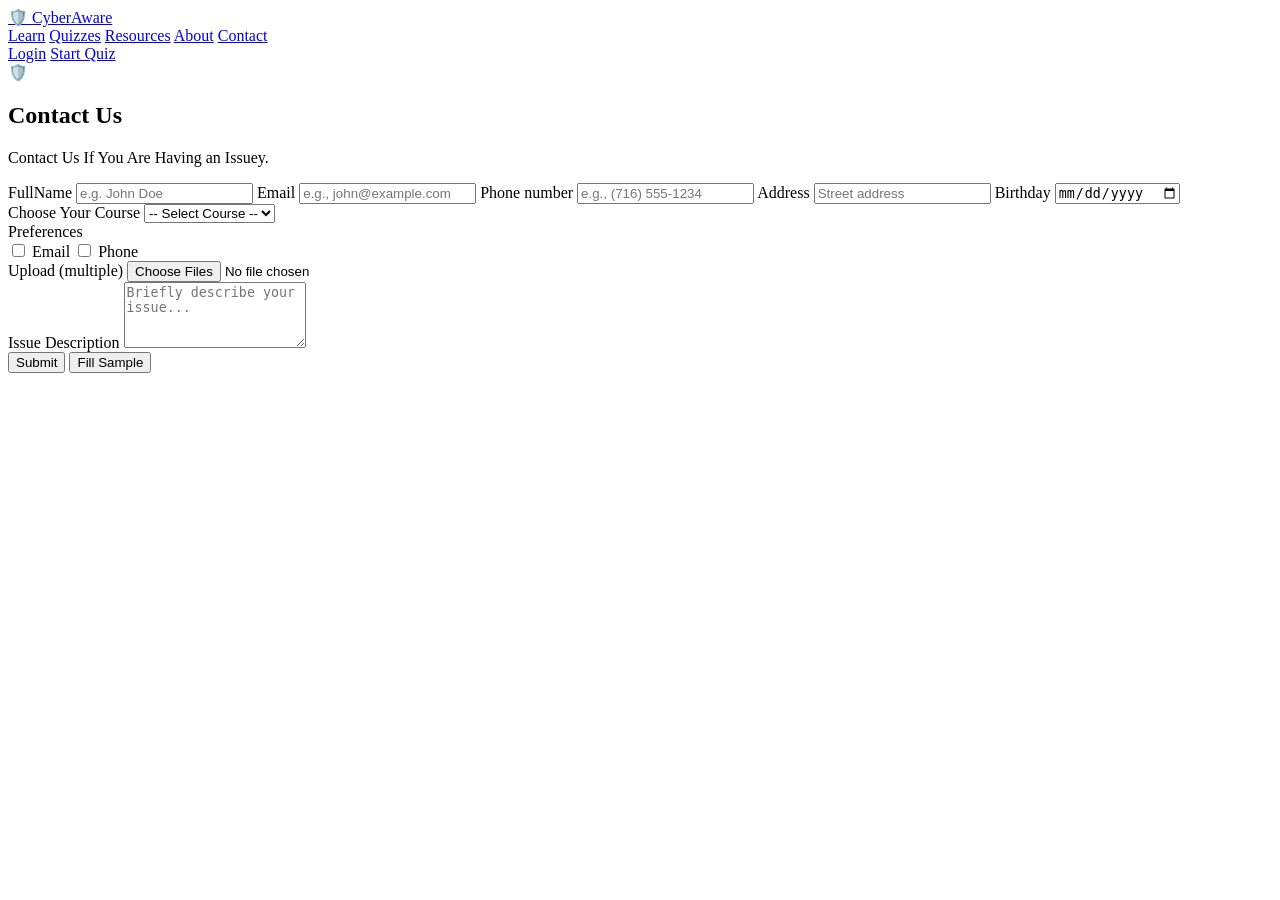
==== contact.html @ fbc47a52 "contact.html file modified and new path of stylesheet CSS/signUpStyle.css added for semester project" ====
<!DOCTYPE html>
<html lang="en">

<head>
    <meta charset="utf-8" />
    <meta name="viewport" content="width=device-width, initial-scale=1" />
    <title>Contact</title>
  <link rel="stylesheet" href="CSS/signUpStyle.css" />
</head>

<body>

    <!-- Top Navigation -->
    <header class="topbar">
        <div class="container topbar__inner">

            <a class="brand" href="index.html">
                <span class="brand__icon" aria-hidden="true">🛡️</span>
                <span class="brand__name">CyberAware</span>
            </a>


            <nav class="navlinks" aria-label="Primary navigation">
                <a href="learn.html">Learn</a>
                <a href="quizzes.html">Quizzes</a>
                <a href="resources.html">Resources</a>
                <a href="about.html">About</a>
                <a href="contact.html">Contact</a>
            </nav>

            <div class="topbar__actions">
                <a class="btn btn--ghost" href="logInPage.html">Login</a>
                <a class="btn btn--primary" href="startQuiz.html">Start Quiz</a>
            </div>

        </div>
    </header>
    <main class="auth">
        <section class="auth__card" aria-labelledby="contactTitle">
            <header class="auth__head">
                <div class="auth__brand" aria-hidden="true">🛡️</div>
                <div>
                    <h1 id="contactTitle" class="auth__title">Contact Us</h1>
                    <p class="auth__subtitle">Contact Us If You Are Having an Issuey.</p>
                </div>
            </header>

            <form class="form" id="contactForm" enctype="multipart/form-data" autocomplete="on" novalidate>

                <div class="grid">
                    <label class="field">
                        <span class="field__label"> FullName</span>
                        <input id="fullName" class="field__input" type="text" name="fullName"
                            placeholder="e.g. John Doe" required />
                    </label>
                    <label class="field">
                        <span class="field__label">Email</span>
                        <input id="email" class="field__input" type="email" name="email"
                            placeholder="e.g., john@example.com" required />
                    </label>
                    <label class="field">
                        <span class="field__label">Phone number</span>
                        <input id="phone" class="field__input" type="text" name="phone"
                            placeholder="e.g., (716) 555-1234" required />
                    </label>
                    <label class="field">
                        <span class="field__label">Address</span>
                        <input id="address" class="field__input" type="text" name="address" placeholder="Street address"
                            required />
                    </label>
                    <label class="field" for="birthday">
                        <span class="field__label">Birthday</span>
                        <input id="birthday" class="field__input" type="date" name="birthday" autocomplete="bday" />
                    </label>
                    <div class="row row--inline">

                        <label class="lbl lbl--mini" for="course">Choose Your Course</label>
                        <select id="course" name="course">
                            <option value="">-- Select Course --</option>
                            <option value="html">HTML</option>
                            <option value="css">CSS</option>
                            <option value="javascript">JavaScript</option>
                            <option value="cybersecurity">Cybersecurity</option>
                        </select>
                    </div>
                    <div class="row row--inline">
                        <label class="lbl" for="pref">Preferences</label>
                        <div class="checks">
                            <label class="check">
                                <input id="preferenceEmail" type="checkbox" name="pref" value="apple" /> Email</label>
                            <label class="check">
                                <input id="preferencePhone" type="checkbox" name="pref" value="pear" />
                                Phone</label>
                        </div>
                        <div class="row row--inline">

                            <label class="lbl lbl--mini" for="upload">Upload (multiple)</label>
                            <input id="uploadFiles" name="upload" type="file" multiple />
                        </div>
                        <div class="row row--inline">
                            <label for="issueDescription" class="lbl">Issue Description</label>
                            <textarea id="issueDescription" name="issueDescription" rows="4" maxlength="300"
                                placeholder="Briefly describe your issue..." required></textarea>
                        </div>
                        <div id="messageBox"></div>
                        <!-- Actions -->
                        <div class="actions">
                            <button class="btn" type="submit">Submit</button>
                            <button class="btn btn--ghost" type="button" id="fillSampleBtn">Fill Sample</button>
                        </div>
                    </div>


                </div>

            </form>
        </section>
    </main>
    <script src="js/contact.js"></script>
</body>

</html>
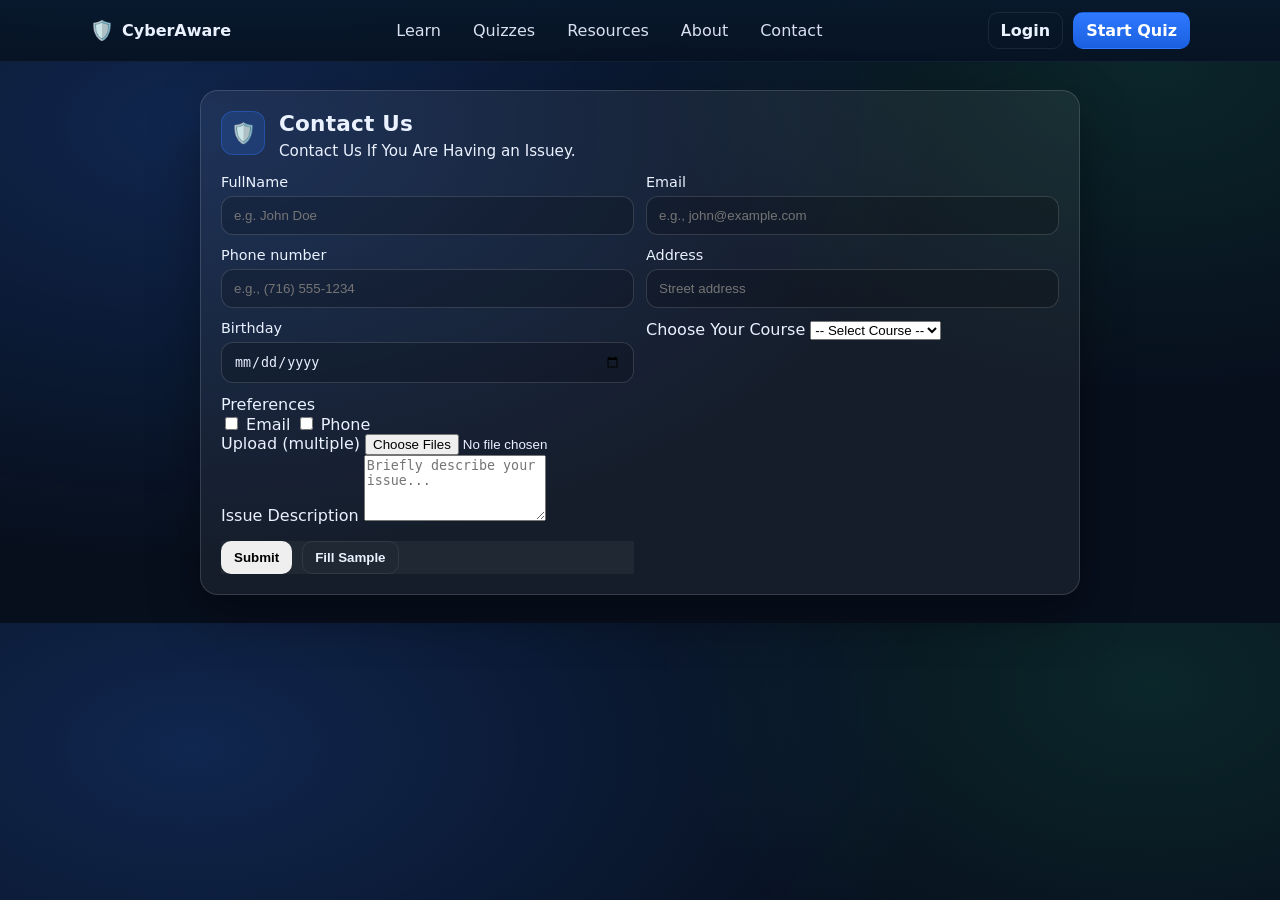
==== commit a7a43fd8: "contact.html file modified and new path of css/signUpStyle.css added for semester project" ====
--- a/contact.html
+++ b/contact.html
@@ -5,7 +5,7 @@
     <meta charset="utf-8" />
     <meta name="viewport" content="width=device-width, initial-scale=1" />
     <title>Contact</title>
-  <link rel="stylesheet" href="CSS/signUpStyle.css" />
+  <link rel="stylesheet" href="css/signUpStyle.css" />
 </head>
 
 <body>
--- a/css/signUpStyle.css
+++ b/css/signUpStyle.css
@@ -0,0 +1,267 @@
+:root{
+  --bg:#070f1d;
+  --card: rgba(255,255,255,0.06);
+  --card2: rgba(255,255,255,0.10);
+  --text:#eaf1ff;
+  --muted:#b8c7e6;
+  --line: rgba(255,255,255,0.14);
+  --primary:#2f79ff;
+  --primary2:#1a5fe0;
+
+
+
+
+html,body{ height:100%; }
+
+body{
+  margin:0;
+  font-family: system-ui, -apple-system, Segoe UI, Roboto, Arial, sans-serif;
+  color: var(--text);
+  background:
+    radial-gradient(1200px 700px at 15% 20%, rgba(47,121,255,0.22), transparent 62%),
+    radial-gradient(900px 600px at 90% 10%, rgba(42,211,138,0.12), transparent 55%),
+    var(--bg);
+}
+*{ box-sizing:border-box; }
+/* Topbar / Navigation */
+.topbar{
+  background: linear-gradient(180deg, rgba(8,24,43,0.9), rgba(6,18,35,0.95));
+  color: var(--text);
+  padding: 12px 18px;
+  position: sticky;
+  top: 0;
+  z-index: 200;
+  border-bottom: 1px solid rgba(255,255,255,0.03);
+}
+
+.container{
+  max-width: 1100px;
+  margin: 0 auto;
+  display: flex;
+  align-items: center;
+  justify-content: space-between;
+  gap: 16px;
+}
+
+.brand{ text-decoration: none; color: inherit; display: inline-flex; gap: 8px; align-items: center; font-weight: 700; }
+.brand__icon{ font-size: 1.2rem; }
+
+.navlinks{ display: flex; gap: 12px; align-items: center; }
+.navlinks a{ color: rgba(234,241,255,0.92); text-decoration: none; padding: 6px 10px; border-radius: 8px; transition: background .15s, color .15s; }
+.navlinks a:hover, .navlinks a:focus{ background: rgba(255,255,255,0.04); color: #fff; outline: none; }
+
+.topbar__actions{ display:flex; gap:10px; align-items:center; }
+.btn{ display:inline-flex; align-items:center; justify-content:center; gap:8px; padding:8px 12px; border-radius:10px; text-decoration:none; cursor:pointer; font-weight:600; border:1px solid transparent; }
+.btn--ghost{ background: transparent; color: var(--text); border: 1px solid rgba(255,255,255,0.08); }
+.btn--primary{ background: linear-gradient(180deg, var(--primary), var(--primary2)); color: #fff; }
+.btn--ghost:hover, .btn--primary:hover{ opacity: 0.95; }
+
+@media (max-width:720px){
+  .navlinks{ display:none; }
+}
+
+
+/* Topbar / Navigation */
+.topbar{
+  background: linear-gradient(180deg, rgba(8,24,43,0.9), rgba(6,18,35,0.95));
+  color: var(--text);
+  padding: 12px 18px;
+  position: sticky;
+  top: 0;
+  z-index: 200;
+  border-bottom: 1px solid rgba(255,255,255,0.03);
+}
+
+.container{
+  max-width: 1100px;
+  margin: 0 auto;
+  display: flex;
+  align-items: center;
+  justify-content: space-between;
+  gap: 16px;
+}
+
+.brand{ text-decoration: none; color: inherit; display: inline-flex; gap: 8px; align-items: center; font-weight: 700; }
+.brand__icon{ font-size: 1.2rem; }
+
+.navlinks{ display: flex; gap: 12px; align-items: center; }
+.navlinks a{ color: rgba(234,241,255,0.92); text-decoration: none; padding: 6px 10px; border-radius: 8px; transition: background .15s, color .15s; }
+.navlinks a:hover, .navlinks a:focus{ background: rgba(255,255,255,0.04); color: #fff; outline: none; }
+
+.topbar__actions{ display:flex; gap:10px; align-items:center; }
+.btn{ display:inline-flex; align-items:center; justify-content:center; gap:8px; padding:8px 12px; border-radius:10px; text-decoration:none; cursor:pointer; font-weight:600; border:1px solid transparent; }
+.btn--ghost{ background: transparent; color: var(--text); border: 1px solid rgba(255,255,255,0.08); }
+.btn--primary{ background: linear-gradient(180deg, var(--primary), var(--primary2)); color: #fff; }
+.btn--ghost:hover, .btn--primary:hover{ opacity: 0.95; }
+
+@media (max-width:720px){
+  .navlinks{ display:none; }
+}
+
+}
+.auth{
+  min-height: 100%;
+  display:flex;
+  align-items:center;
+  justify-content:center;
+  padding: 28px 14px;
+}
+
+.auth__card{
+  width: min(880px, 100%);
+  background: var(--card);
+  border: 1px solid var(--line);
+  border-radius: 18px;
+  padding: 20px;
+  box-shadow: 0 20px 50px rgba(0,0,0,0.35);
+}
+
+.auth__head{
+  display:flex;
+  gap: 14px;
+  align-items:flex-start;
+  margin-bottom: 14px;
+}
+
+.auth__brand{
+  width: 44px;
+  height: 44px;
+  border-radius: 12px;
+  display:grid;
+  place-items:center;
+  background: rgba(47,121,255,0.18);
+  border: 1px solid rgba(47,121,255,0.35);
+  font-size: 20px;
+}
+
+.auth__title{
+  margin: 0;
+  font-size: 1.35rem;
+  letter-spacing: 0.2px;
+}
+
+.auth__subtitle{
+  margin: 6px 0 0;
+  color: var(--text);
+  font-size: 0.95rem;
+}
+
+.form{ margin-top: 14px; }
+
+.grid{
+  display:grid;
+  grid-template-columns: 1fr 1fr;
+  gap: 12px;
+}
+
+.grid__full{ grid-column: 1 / -1; }
+
+.field{
+  display:flex;
+  flex-direction:column;
+  gap: 6px;
+}
+
+.field__label{
+  color:var(--text) ;
+  font-size: 0.9rem;
+}
+
+.field__input{
+  width: 100%;
+  padding: 11px 12px;
+  border-radius: 12px;
+  border: 1px solid var(--line);
+  background: rgba(0,0,0,0.18);
+  color: var(--text);
+  outline: none;
+}
+
+.field__input:focus{
+  border-color: rgba(47,121,255,0.7);
+  box-shadow: 0 0 0 4px rgba(47,121,255,0.18);
+}
+
+.fieldset{
+  margin: 14px 0 0;
+  padding: 12px;
+  border-radius: 14px;
+  border: 1px solid var(--line);
+  background: rgba(0,0,0,0.10);
+}
+
+.fieldset__legend{
+  padding: 0 6px;
+  color: var(--muted);
+  font-size: 0.9rem;
+}
+
+.choice-row{
+  display:flex;
+  flex-wrap: wrap;
+  gap: 12px;
+  margin-top: 6px;
+}
+
+.choice-col{
+  display:flex;
+  flex-direction:column;
+  gap: 10px;
+  margin-top: 6px;
+}
+
+.choice{
+  display:flex;
+  align-items:center;
+  gap: 10px;
+  padding: 10px 12px;
+  border-radius: 12px;
+  border: 1px solid rgba(255,255,255,0.10);
+  background: rgba(187, 158, 158, 0.04);
+}
+
+.choice input{ transform: scale(1.05); }
+
+.actions{
+  display:flex;
+  flex-wrap: wrap;
+  gap: 10px;
+  margin-top: 16px;
+  background-color: rgb(32, 40, 52);
+}
+
+.btn{
+  display:inline-flex;
+  align-items:center;
+  justify-content:center;
+  gap: 8px;
+  padding: 10px 14px;
+  border-radius: 12px;
+  text-decoration:none;
+  border: 1px solid transparent;
+  cursor:pointer;
+  font-weight:600;
+}
+
+.btn--primary{
+  background: linear-gradient(180deg, var(--primary), var(--primary2));
+  color: white;
+}
+
+.btn--primary:hover{ filter: brightness(1.05); }
+
+.btn--ghost{
+  background: rgba(255,255,255,0.04);
+  border-color: rgba(255,255,255,0.14);
+  color: var(--text);
+}
+
+.btn--ghost:hover{
+  background: rgba(255,255,255,0.07);
+}
+
+
+@media (max-width: 720px){
+  .grid{ grid-template-columns: 1fr; }
+  .auth__head{ align-items:center; }
+}
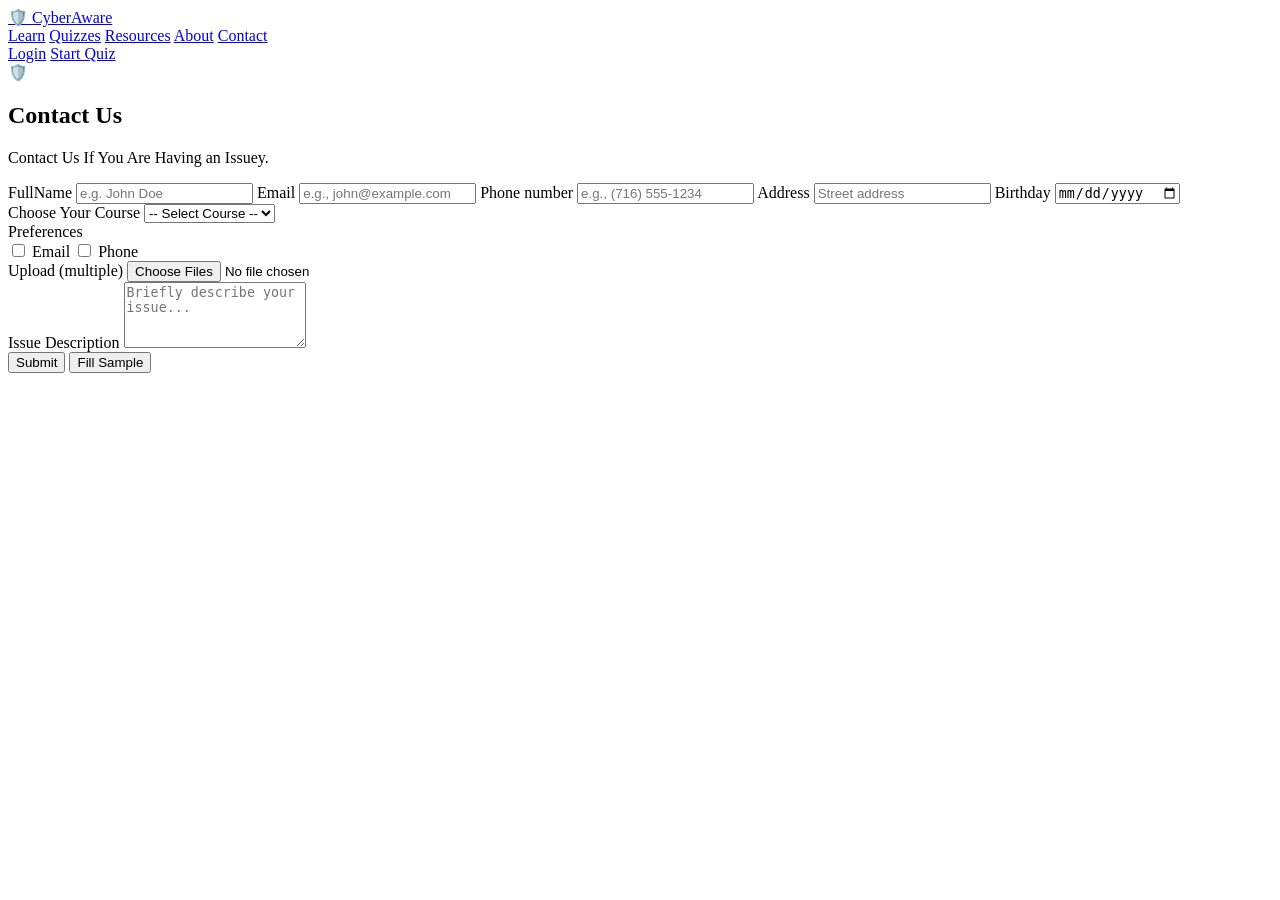
==== commit 30080bdd: "fix css path for git hub page" ====
--- a/contact.html
+++ b/contact.html
@@ -5,7 +5,7 @@
     <meta charset="utf-8" />
     <meta name="viewport" content="width=device-width, initial-scale=1" />
     <title>Contact</title>
-  <link rel="stylesheet" href="css/signUpStyle.css" />
+  <link rel="stylesheet" href="css/signupstylee.css" />
 </head>
 
 <body>
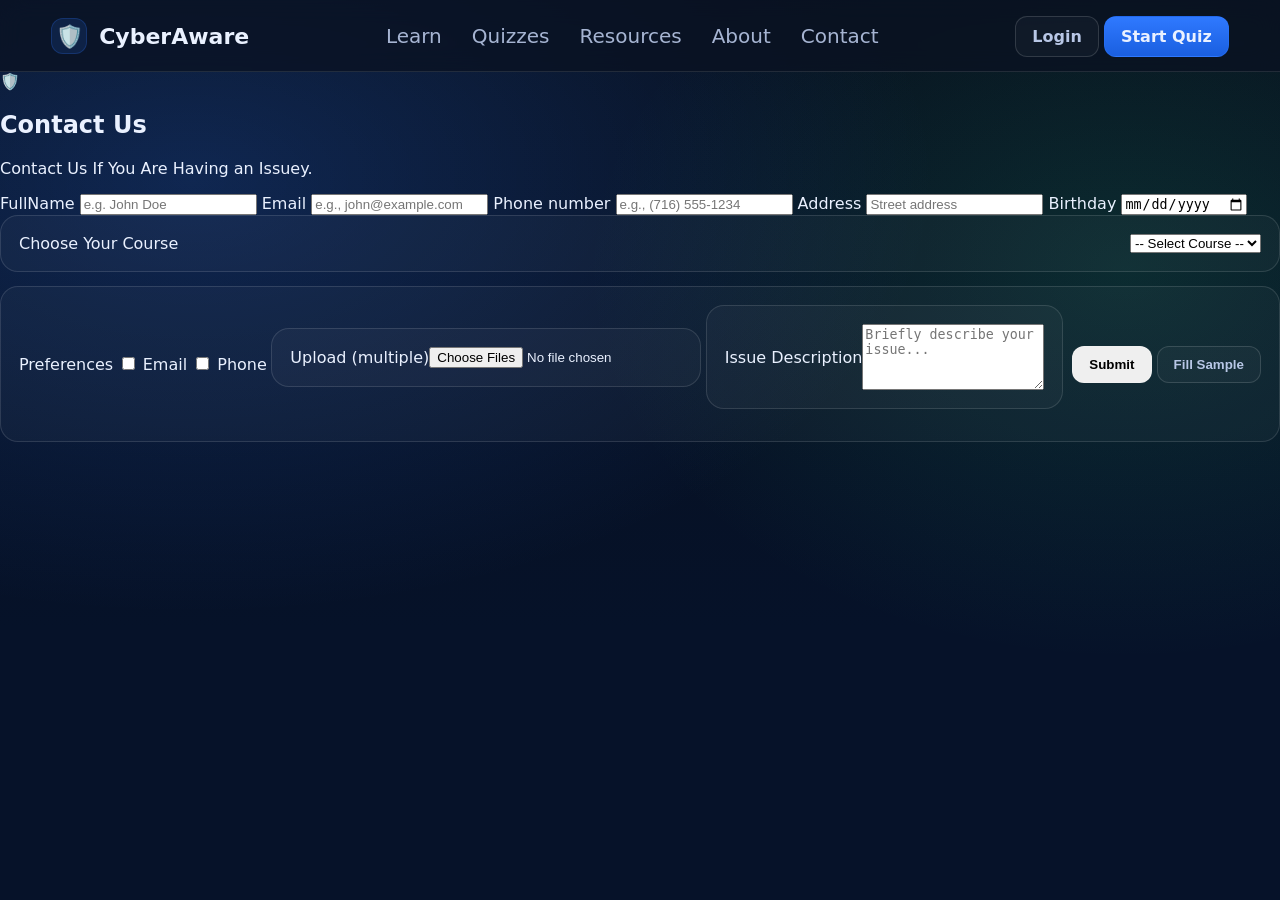
==== commit 495dbed0: "fix css path for git hub page 2nd attempt" ====
--- a/contact.html
+++ b/contact.html
@@ -5,7 +5,7 @@
     <meta charset="utf-8" />
     <meta name="viewport" content="width=device-width, initial-scale=1" />
     <title>Contact</title>
-  <link rel="stylesheet" href="css/signupstylee.css" />
+  <link rel="stylesheet" href="css/styles.css" />
 </head>
 
 <body>
--- a/css/styles.css
+++ b/css/styles.css
@@ -0,0 +1,508 @@
+:root{
+  --bg:#070f1d;
+  --nav:#0a1222;
+  --text:#eaf1ff;
+  --muted:#b8c7e6;
+
+  --line: rgba(255,255,255,0.10);
+  --line2: rgba(255,255,255,0.14);
+
+  --card: rgba(255,255,255,0.04);
+  --card2: rgba(255,255,255,0.06);
+
+  --primary:#2f79ff;
+  --primary2:#1a5fe0;
+
+  --ok:#2ad38a;
+  --warn:#ffcc66;
+  --mid:#6ea0ff;
+}
+
+*{ box-sizing:border-box; }
+html,body{ height:100%; }
+body{
+  margin:0;
+  font-family: system-ui, -apple-system, Segoe UI, Roboto, Arial, sans-serif;
+  color: var(--text);
+  background:
+    radial-gradient(1200px 700px at 15% 20%, rgba(47,121,255,0.22), transparent 62%),
+    radial-gradient(900px 650px at 88% 30%, rgba(42,211,138,0.14), transparent 60%),
+    linear-gradient(180deg, var(--bg), #061229 70%, #061229);
+}
+
+a{ color:inherit; text-decoration:none; }
+.container{ width:min(1280px, 92%); margin:0 auto; }
+
+/* Top bar */
+.topbar{
+  height:72px;
+  background: rgba(10,18,34,0.75);
+  backdrop-filter: blur(12px);
+  border-bottom: 1px solid var(--line);
+}
+
+.topbar__inner{
+  height:72px;
+  display:flex;
+  align-items:center;
+  justify-content:space-between;
+  gap:18px;
+}
+
+/* Brand */
+.brand{
+  display:flex;
+  align-items:center;
+  gap:12px;
+  font-weight:800;
+  font-size:22px;
+}
+.brand__icon{
+  width:36px;
+  height:36px;
+  display:grid;
+  place-items:center;
+  border-radius: 12px;
+  background: rgba(47,121,255,0.14);
+  border: 1px solid rgba(47,121,255,0.22);
+}
+
+/* Nav links */
+.navlinks{
+  display:flex;
+  gap:26px;
+  color: var(--muted);
+  font-size:20px;
+}
+.navlinks a{
+  padding:10px 2px;
+  opacity:0.9;
+}
+.navlinks a:hover{ color:var(--text); opacity:1; }
+
+/* Buttons */
+.btn{
+  display:inline-flex;
+  align-items:center;
+  justify-content:center;
+  padding:10px 16px;
+  border-radius: 12px;
+  border: 1px solid var(--line2);
+  font-weight:800;
+  transition: transform .12s ease, filter .12s ease;
+}
+.btn:hover{ transform: translateY(-1px); filter: brightness(1.08); }
+.btn--lg{ padding:14px 18px; border-radius: 14px; font-size:20px; }
+.btn--ghost{
+  background: rgba(255,255,255,0.03);
+  color: var(--muted);
+}
+.btn--outline{
+  background: rgba(255,255,255,0.02);
+}
+.btn--primary{
+  background: linear-gradient(180deg, var(--primary), var(--primary2));
+  border: 1px solid rgba(47,121,255,0.35);
+}
+.searchBtn{
+  color: #e3e5e9;
+}
+/* Hero layout */
+.hero{
+  padding: 56px 0 42px;
+}
+.hero__grid{
+  display:grid;
+  grid-template-columns: 1.12fr 0.88fr;
+  gap: 38px;
+  align-items: start;
+}
+
+/* Left side */
+.pill{
+  display:inline-block;
+  padding: 10px 16px;
+  border-radius: 999px;
+  border: 1px solid rgba(255,255,255,0.12);
+  background: rgba(255,255,255,0.03);
+  color: var(--muted);
+  font-size: 18px;
+  margin-bottom: 18px;
+}
+.hero__title{
+  margin:0 0 14px;
+  font-size: 60px;
+  line-height: 1.05;
+  letter-spacing: -0.6px;
+}
+.hero__subtitle{
+  margin:0 0 22px;
+  color: var(--muted);
+  font-size: 20px;
+  max-width: 70ch;
+}
+.hero__cta{
+  display:flex;
+  gap: 16px;
+  flex-wrap: wrap;
+  margin-bottom: 24px;
+}
+
+/* Stats row */
+.stats{
+  display:flex;
+  gap: 18px;
+  flex-wrap: wrap;
+}
+.stat{
+  width: 200px;
+  padding: 18px 18px;
+  border-radius: 18px;
+  border: 1px solid rgba(255,255,255,0.10);
+  background: rgba(255,255,255,0.03);
+}
+.stat__num{
+  font-size: 30px;
+  font-weight: 900;
+  margin-bottom: 6px;
+}
+.stat__label{
+  color: var(--muted);
+  font-size: 16px;
+}
+
+/* Right snapshot card */
+.snapshot{
+  border-radius: 22px;
+  border: 1px solid rgba(255,255,255,0.12);
+  background: rgba(255,255,255,0.03);
+  overflow:hidden;
+  box-shadow: 0 18px 60px rgba(0,0,0,0.45);
+}
+.snapshot__head{
+  padding: 18px 20px;
+  display:flex;
+  align-items:center;
+  justify-content:space-between;
+  border-bottom: 1px solid rgba(255,255,255,0.08);
+}
+.snapshot__title{
+  margin:0;
+  font-size: 28px;
+  font-weight: 900;
+}
+.chip{
+  font-size: 16px;
+  color: var(--muted);
+  padding: 8px 14px;
+  border-radius: 999px;
+  border: 1px solid rgba(255,255,255,0.12);
+  background: rgba(255,255,255,0.03);
+}
+.snapshot__body{
+  padding: 18px 18px 16px;
+}
+
+/* Rows inside snapshot */
+.row{
+  display:flex;
+  justify-content:space-between;
+  align-items:center;
+  padding: 18px 18px;
+  border-radius: 18px;
+  border: 1px solid rgba(255,255,255,0.12);
+  background: rgba(255,255,255,0.03);
+  margin-bottom: 14px;
+}
+.row__left{
+  display:flex;
+  align-items:center;
+  gap: 14px;
+}
+.dot{
+  width: 12px;
+  height: 12px;
+  border-radius: 50%;
+  display:inline-block;
+}
+.dot--warn{ background: var(--warn); }
+.dot--ok{ background: var(--ok); }
+.dot--mid{ background: var(--mid); }
+
+.row__title{
+  font-size: 24px;
+  font-weight: 900;
+  margin-bottom: 4px;
+}
+.row__sub{
+  color: var(--muted);
+  font-size: 16px;
+}
+.row__right{
+  font-size: 26px;
+  font-weight: 900;
+  color: var(--muted);
+}
+.row__right--warn{ color: #ffd38a; }
+.row__right--ok{ color: #7ff1c0; }
+.row__right--mid{ color: #a9c7ff; }
+
+/* Snapshot CTA button */
+.snapshot__cta{
+  display:block;
+  text-align:center;
+  padding: 18px 16px;
+  border-radius: 18px;
+  border: 1px solid rgba(255,255,255,0.12);
+  background: rgba(255,255,255,0.03);
+  font-weight: 900;
+  font-size: 20px;
+}
+
+/* Responsive */
+@media (max-width: 1100px){
+  .hero__grid{ grid-template-columns: 1fr; }
+  .hero__title{ font-size: 48px; }
+  .navlinks{ display:none; }
+
+  /* ===== THANK YOU PAGE ===== */
+
+.thanks{
+  min-height: 100vh;
+  display: grid;
+  place-items: center;
+  padding: 24px;
+  background:
+    radial-gradient(900px 600px at 20% 20%, rgba(58,139,255,.20), transparent 60%),
+    linear-gradient(180deg, #050b15, #061433);
+}
+
+.thanks__card{
+  width: min(560px, 92%);
+  text-align: center;
+  padding: 36px 28px;
+  border-radius: 22px;
+  border: 1px solid rgba(255,255,255,.14);
+  background: rgba(255,255,255,.05);
+  box-shadow: 0 24px 70px rgba(0,0,0,.55);
+}
+
+.thanks__icon{
+  font-size: 42px;
+  margin-bottom: 14px;
+}
+
+.thanks__card h1{
+  margin: 0 0 10px;
+  font-size: 32px;
+  font-weight: 900;
+}
+
+.thanks__sub{
+  margin: 0 0 22px;
+  color: #b8c7e6;
+  line-height: 1.6;
+}
+
+.thanks__actions{
+  display: flex;
+  gap: 12px;
+  justify-content: center;
+  flex-wrap: wrap;
+}
+/* =========================
+   LOGIN / AUTH PAGES
+========================= */
+
+.auth{
+  min-height: calc(100vh - 72px);
+  display: grid;
+  place-items: center;
+  padding: 48px 16px;
+}
+
+.auth__card{
+  width: min(560px, 96%);
+  padding: 34px 30px;
+  border-radius: 20px;
+  border: 1px solid var(--line2);
+  background: linear-gradient(180deg, var(--card), var(--card2));
+  box-shadow: 0 28px 80px rgba(0,0,0,.55);
+}
+
+.auth__title{
+  margin: 0 0 10px;
+  font-size: 36px;
+  font-weight: 900;
+}
+
+.auth__sub{
+  margin: 0 0 22px;
+  color: var(--muted);
+  line-height: 1.6;
+}
+
+.auth__tips{
+  margin: 0 0 22px 18px;
+  color: var(--muted);
+}
+
+.auth__tips b{
+  color: var(--text);
+}
+
+/* =========================
+   FORM
+========================= */
+
+.form{
+  display: grid;
+  gap: 18px;
+}
+
+.field{
+  display: grid;
+  gap: 8px;
+}
+
+.field label{
+  font-size: 14px;
+  font-weight: 700;
+  color: var(--muted);
+}
+
+.input{
+  width: 100%;
+  padding: 14px 14px;
+  border-radius: 12px;
+  border: 1px solid var(--line2);
+  background: rgba(255,255,255,0.04);
+  color: var(--text);
+  font-size: 16px;
+}
+
+.input::placeholder{
+  color: #8fa3c7;
+}
+
+.input:focus{
+  outline: none;
+  border-color: var(--primary);
+  box-shadow: 0 0 0 2px rgba(47,121,255,.25);
+}
+
+/* Row for remember + forgot */
+.form__row{
+  display:flex;
+  justify-content:space-between;
+  align-items:center;
+  flex-wrap:wrap;
+  gap:12px;
+  font-size:14px;
+  color: var(--muted);
+}
+
+.checkbox{
+  display:flex;
+  align-items:center;
+  gap:8px;
+}
+
+.checkbox input{
+  accent-color: var(--primary);
+}
+
+.link{
+  color: var(--mid);
+  font-weight:700;
+}
+
+.link:hover{
+  text-decoration: underline;
+}
+
+/* Full width button */
+.btn--block{
+  width: 100%;
+}
+
+/* Footer text */
+.auth__foot{
+  margin-top: 18px;
+  text-align:center;
+  color: var(--muted);
+  font-size: 15px;
+}
+
+
+/* =========================
+   THANK YOU PAGE
+========================= */
+
+.thanks{
+  min-height: 100vh;
+  display: grid;
+  place-items: center;
+  padding: 24px;
+  background:
+    radial-gradient(900px 600px at 20% 20%, rgba(58,139,255,.20), transparent 60%),
+    linear-gradient(180deg, #050b15, #061433);
+}
+
+.thanks__card{
+  width: min(560px, 92%);
+  text-align: center;
+  padding: 36px 28px;
+  border-radius: 22px;
+  border: 1px solid rgba(255,255,255,.14);
+  background: rgba(255,255,255,.05);
+  box-shadow: 0 24px 70px rgba(0,0,0,.55);
+}
+
+.thanks__icon{
+  font-size: 42px;
+  margin-bottom: 14px;
+}
+
+.thanks__card h1{
+  margin: 0 0 10px;
+  font-size: 32px;
+  font-weight: 900;
+}
+
+.thanks__sub{
+  margin: 0 0 22px;
+  color: #b8c7e6;
+  line-height: 1.6;
+}
+
+.thanks__actions{
+  display: flex;
+  gap: 12px;
+  justify-content: center;
+  flex-wrap: wrap;
+}
+
+
+/* =========================
+   RESPONSIVE FIX
+========================= */
+
+@media (max-width: 1100px){
+
+  .hero__grid{
+    grid-template-columns: 1fr;
+  }
+
+  .hero__title{
+    font-size: 48px;
+  }
+
+  .navlinks{
+    display:none;
+  }
+
+}
+
+
+}
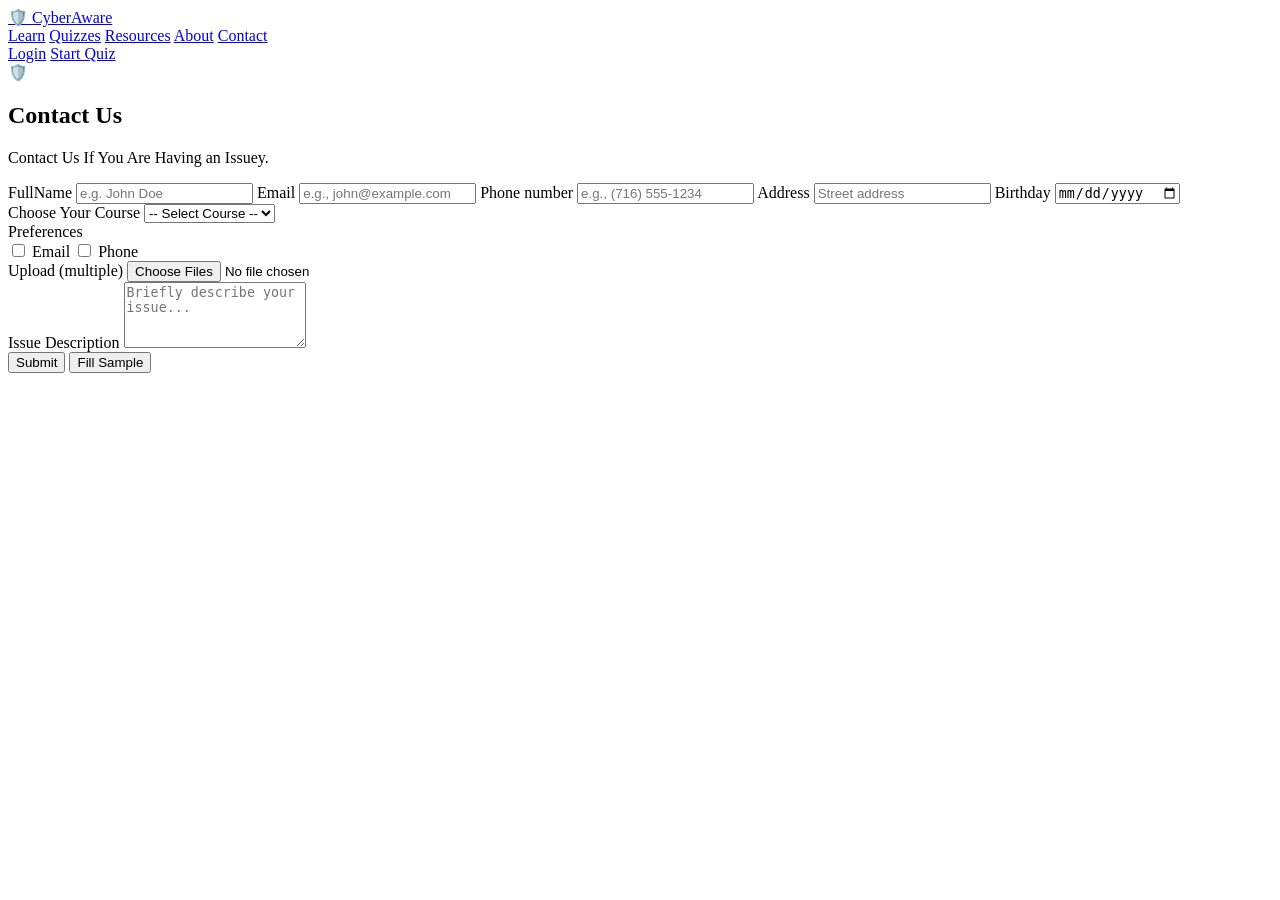
==== commit 3679ca1f: "fix css path for git hub page 2nd attempt" ====
--- a/contact.html
+++ b/contact.html
@@ -5,7 +5,7 @@
     <meta charset="utf-8" />
     <meta name="viewport" content="width=device-width, initial-scale=1" />
     <title>Contact</title>
-  <link rel="stylesheet" href="css/styles.css" />
+  <link rel="stylesheet" href="css/signupstyle.css" />
 </head>
 
 <body>
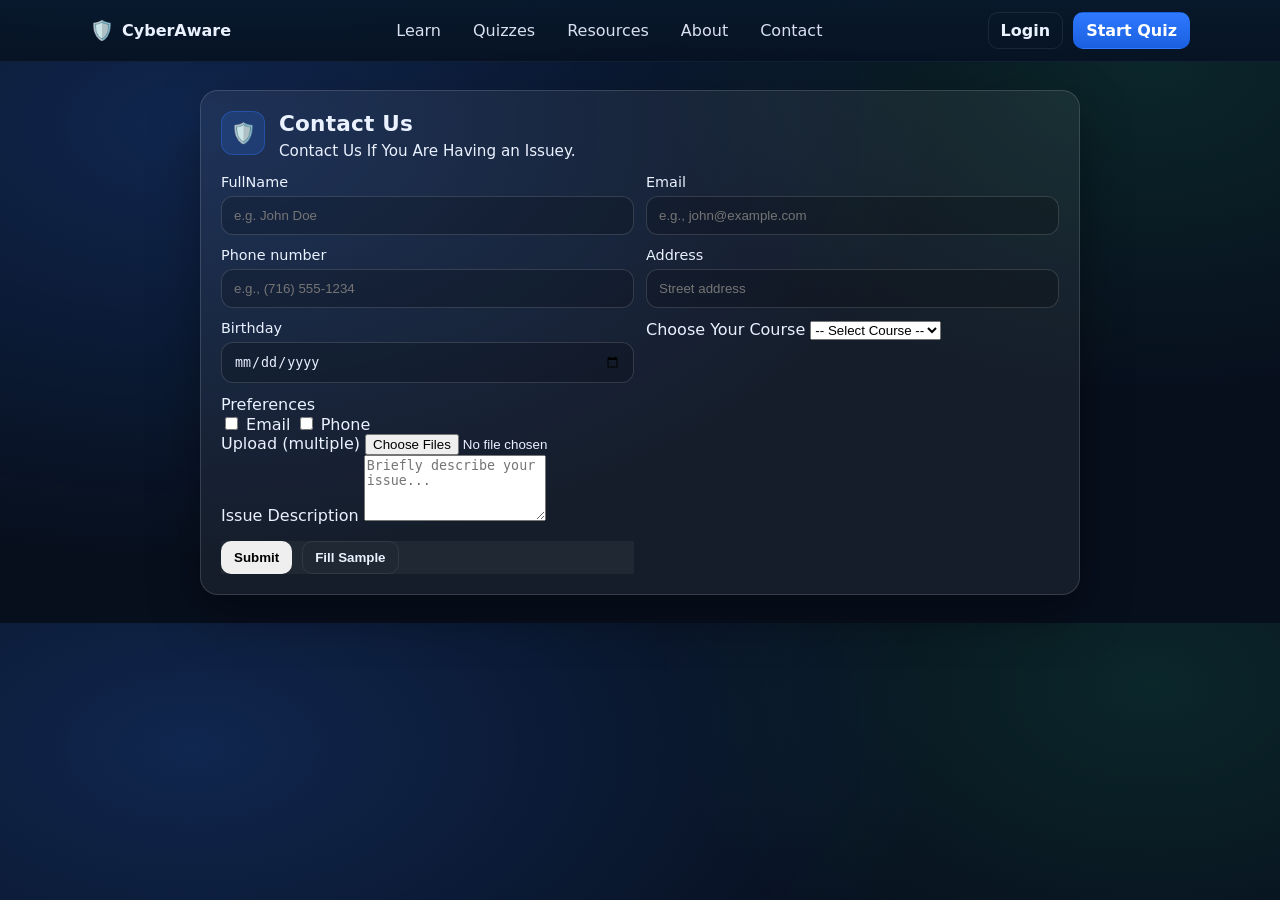
==== commit d9ec3dcf: "Fix CSS file extension from .cc to .css" ====
--- a/contact.html
+++ b/contact.html
@@ -5,7 +5,7 @@
     <meta charset="utf-8" />
     <meta name="viewport" content="width=device-width, initial-scale=1" />
     <title>Contact</title>
-  <link rel="stylesheet" href="css/signupstyle.css" />
+  <link rel="stylesheet" href="contact.css" />
 </head>
 
 <body>
--- a/contact.css
+++ b/contact.css
@@ -0,0 +1,267 @@
+:root{
+  --bg:#070f1d;
+  --card: rgba(255,255,255,0.06);
+  --card2: rgba(255,255,255,0.10);
+  --text:#eaf1ff;
+  --muted:#b8c7e6;
+  --line: rgba(255,255,255,0.14);
+  --primary:#2f79ff;
+  --primary2:#1a5fe0;
+
+
+
+
+html,body{ height:100%; }
+
+body{
+  margin:0;
+  font-family: system-ui, -apple-system, Segoe UI, Roboto, Arial, sans-serif;
+  color: var(--text);
+  background:
+    radial-gradient(1200px 700px at 15% 20%, rgba(47,121,255,0.22), transparent 62%),
+    radial-gradient(900px 600px at 90% 10%, rgba(42,211,138,0.12), transparent 55%),
+    var(--bg);
+}
+*{ box-sizing:border-box; }
+/* Topbar / Navigation */
+.topbar{
+  background: linear-gradient(180deg, rgba(8,24,43,0.9), rgba(6,18,35,0.95));
+  color: var(--text);
+  padding: 12px 18px;
+  position: sticky;
+  top: 0;
+  z-index: 200;
+  border-bottom: 1px solid rgba(255,255,255,0.03);
+}
+
+.container{
+  max-width: 1100px;
+  margin: 0 auto;
+  display: flex;
+  align-items: center;
+  justify-content: space-between;
+  gap: 16px;
+}
+
+.brand{ text-decoration: none; color: inherit; display: inline-flex; gap: 8px; align-items: center; font-weight: 700; }
+.brand__icon{ font-size: 1.2rem; }
+
+.navlinks{ display: flex; gap: 12px; align-items: center; }
+.navlinks a{ color: rgba(234,241,255,0.92); text-decoration: none; padding: 6px 10px; border-radius: 8px; transition: background .15s, color .15s; }
+.navlinks a:hover, .navlinks a:focus{ background: rgba(255,255,255,0.04); color: #fff; outline: none; }
+
+.topbar__actions{ display:flex; gap:10px; align-items:center; }
+.btn{ display:inline-flex; align-items:center; justify-content:center; gap:8px; padding:8px 12px; border-radius:10px; text-decoration:none; cursor:pointer; font-weight:600; border:1px solid transparent; }
+.btn--ghost{ background: transparent; color: var(--text); border: 1px solid rgba(255,255,255,0.08); }
+.btn--primary{ background: linear-gradient(180deg, var(--primary), var(--primary2)); color: #fff; }
+.btn--ghost:hover, .btn--primary:hover{ opacity: 0.95; }
+
+@media (max-width:720px){
+  .navlinks{ display:none; }
+}
+
+
+/* Topbar / Navigation */
+.topbar{
+  background: linear-gradient(180deg, rgba(8,24,43,0.9), rgba(6,18,35,0.95));
+  color: var(--text);
+  padding: 12px 18px;
+  position: sticky;
+  top: 0;
+  z-index: 200;
+  border-bottom: 1px solid rgba(255,255,255,0.03);
+}
+
+.container{
+  max-width: 1100px;
+  margin: 0 auto;
+  display: flex;
+  align-items: center;
+  justify-content: space-between;
+  gap: 16px;
+}
+
+.brand{ text-decoration: none; color: inherit; display: inline-flex; gap: 8px; align-items: center; font-weight: 700; }
+.brand__icon{ font-size: 1.2rem; }
+
+.navlinks{ display: flex; gap: 12px; align-items: center; }
+.navlinks a{ color: rgba(234,241,255,0.92); text-decoration: none; padding: 6px 10px; border-radius: 8px; transition: background .15s, color .15s; }
+.navlinks a:hover, .navlinks a:focus{ background: rgba(255,255,255,0.04); color: #fff; outline: none; }
+
+.topbar__actions{ display:flex; gap:10px; align-items:center; }
+.btn{ display:inline-flex; align-items:center; justify-content:center; gap:8px; padding:8px 12px; border-radius:10px; text-decoration:none; cursor:pointer; font-weight:600; border:1px solid transparent; }
+.btn--ghost{ background: transparent; color: var(--text); border: 1px solid rgba(255,255,255,0.08); }
+.btn--primary{ background: linear-gradient(180deg, var(--primary), var(--primary2)); color: #fff; }
+.btn--ghost:hover, .btn--primary:hover{ opacity: 0.95; }
+
+@media (max-width:720px){
+  .navlinks{ display:none; }
+}
+
+}
+.auth{
+  min-height: 100%;
+  display:flex;
+  align-items:center;
+  justify-content:center;
+  padding: 28px 14px;
+}
+
+.auth__card{
+  width: min(880px, 100%);
+  background: var(--card);
+  border: 1px solid var(--line);
+  border-radius: 18px;
+  padding: 20px;
+  box-shadow: 0 20px 50px rgba(0,0,0,0.35);
+}
+
+.auth__head{
+  display:flex;
+  gap: 14px;
+  align-items:flex-start;
+  margin-bottom: 14px;
+}
+
+.auth__brand{
+  width: 44px;
+  height: 44px;
+  border-radius: 12px;
+  display:grid;
+  place-items:center;
+  background: rgba(47,121,255,0.18);
+  border: 1px solid rgba(47,121,255,0.35);
+  font-size: 20px;
+}
+
+.auth__title{
+  margin: 0;
+  font-size: 1.35rem;
+  letter-spacing: 0.2px;
+}
+
+.auth__subtitle{
+  margin: 6px 0 0;
+  color: var(--text);
+  font-size: 0.95rem;
+}
+
+.form{ margin-top: 14px; }
+
+.grid{
+  display:grid;
+  grid-template-columns: 1fr 1fr;
+  gap: 12px;
+}
+
+.grid__full{ grid-column: 1 / -1; }
+
+.field{
+  display:flex;
+  flex-direction:column;
+  gap: 6px;
+}
+
+.field__label{
+  color:var(--text) ;
+  font-size: 0.9rem;
+}
+
+.field__input{
+  width: 100%;
+  padding: 11px 12px;
+  border-radius: 12px;
+  border: 1px solid var(--line);
+  background: rgba(0,0,0,0.18);
+  color: var(--text);
+  outline: none;
+}
+
+.field__input:focus{
+  border-color: rgba(47,121,255,0.7);
+  box-shadow: 0 0 0 4px rgba(47,121,255,0.18);
+}
+
+.fieldset{
+  margin: 14px 0 0;
+  padding: 12px;
+  border-radius: 14px;
+  border: 1px solid var(--line);
+  background: rgba(0,0,0,0.10);
+}
+
+.fieldset__legend{
+  padding: 0 6px;
+  color: var(--muted);
+  font-size: 0.9rem;
+}
+
+.choice-row{
+  display:flex;
+  flex-wrap: wrap;
+  gap: 12px;
+  margin-top: 6px;
+}
+
+.choice-col{
+  display:flex;
+  flex-direction:column;
+  gap: 10px;
+  margin-top: 6px;
+}
+
+.choice{
+  display:flex;
+  align-items:center;
+  gap: 10px;
+  padding: 10px 12px;
+  border-radius: 12px;
+  border: 1px solid rgba(255,255,255,0.10);
+  background: rgba(187, 158, 158, 0.04);
+}
+
+.choice input{ transform: scale(1.05); }
+
+.actions{
+  display:flex;
+  flex-wrap: wrap;
+  gap: 10px;
+  margin-top: 16px;
+  background-color: rgb(32, 40, 52);
+}
+
+.btn{
+  display:inline-flex;
+  align-items:center;
+  justify-content:center;
+  gap: 8px;
+  padding: 10px 14px;
+  border-radius: 12px;
+  text-decoration:none;
+  border: 1px solid transparent;
+  cursor:pointer;
+  font-weight:600;
+}
+
+.btn--primary{
+  background: linear-gradient(180deg, var(--primary), var(--primary2));
+  color: white;
+}
+
+.btn--primary:hover{ filter: brightness(1.05); }
+
+.btn--ghost{
+  background: rgba(255,255,255,0.04);
+  border-color: rgba(255,255,255,0.14);
+  color: var(--text);
+}
+
+.btn--ghost:hover{
+  background: rgba(255,255,255,0.07);
+}
+
+
+@media (max-width: 720px){
+  .grid{ grid-template-columns: 1fr; }
+  .auth__head{ align-items:center; }
+}
